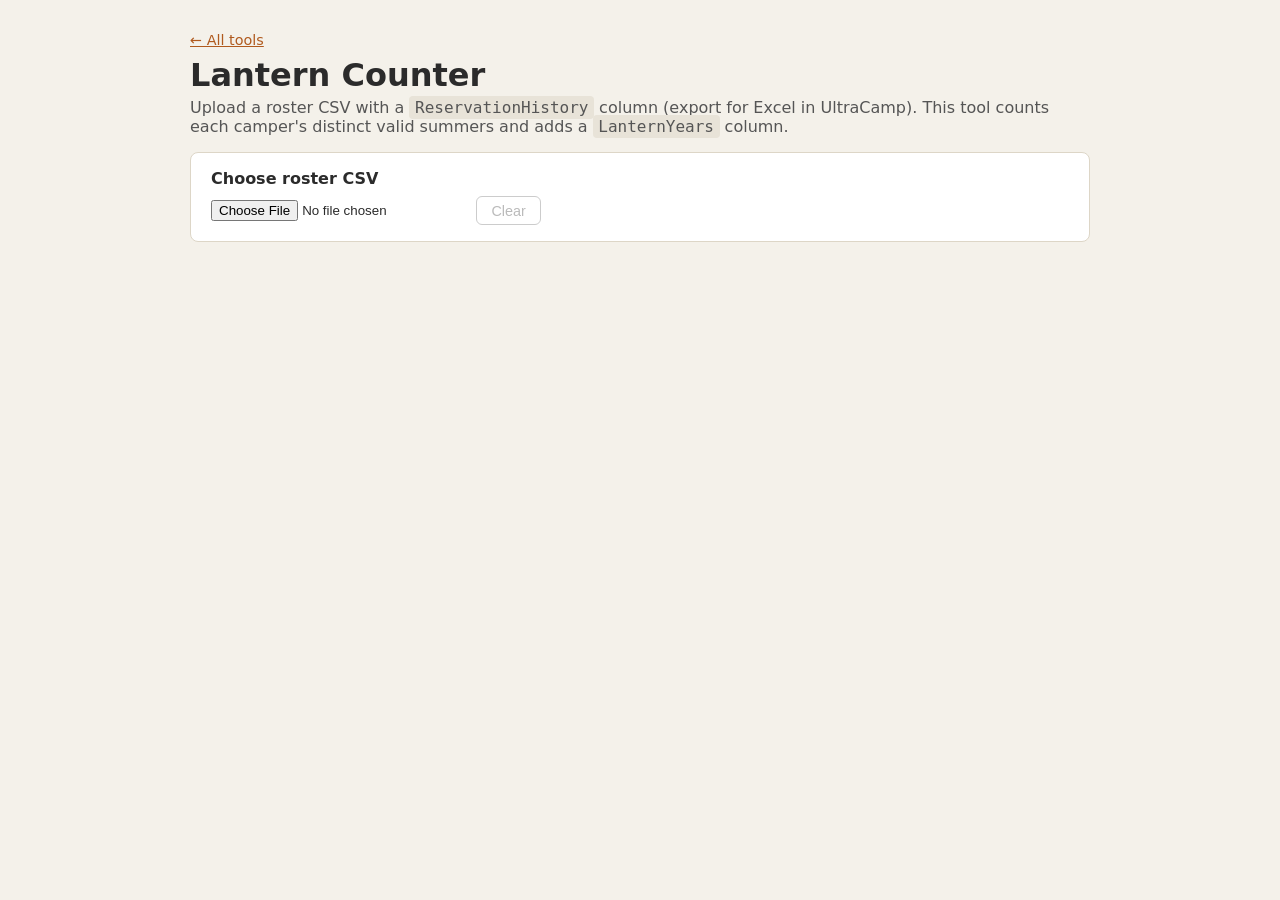
==== tools/lantern-counter/index.html @ c1ccd673 "Initial setup" ====
<!DOCTYPE html>
<html lang="en">
<head>
<meta charset="UTF-8">
<meta name="viewport" content="width=device-width, initial-scale=1">
<title>Lantern Counter</title>
<link rel="stylesheet" href="../../assets/css/tokens.css">
<link rel="stylesheet" href="../../assets/css/base.css">
<link rel="stylesheet" href="lantern.css">
</head>
<body>
<main>
  <p class="back-link"><a href="../../">← All tools</a></p>
  <h1>Lantern Counter</h1>
  <p class="subtitle">
    Upload a roster CSV with a <code>ReservationHistory</code> column (export for Excel in UltraCamp). This tool counts each
    camper's distinct valid summers and adds a <code>LanternYears</code> column.
  </p>

  <section class="panel">
    <label class="file-label" for="csvFile">Choose roster CSV</label>
    <div class="file-row">
      <input type="file" id="csvFile" accept=".csv,text/csv">
      <button id="clearBtn" class="btn btn-secondary" type="button" disabled>Clear</button>
    </div>
  </section>

  <section class="panel" id="summaryPanel" hidden>
    <h2>Summary</h2>
    <div id="summary"></div>
    <button id="downloadBtn" class="btn btn-primary" type="button" disabled>Download result CSV</button>
  </section>

  <section class="panel" id="warningsPanel" hidden>
    <h2>Format warnings</h2>
    <p>This file doesn't fully match the export format the tool was built for.
       <strong>Counts may be inaccurate</strong> — spot-check them before trusting the results.</p>
    <div id="warnings"></div>
  </section>

  <section class="panel" id="resultsPanel" hidden>
    <div class="results-header">
      <h2>Results</h2>
      <button id="fullscreenBtn" class="btn btn-secondary" type="button">Fullscreen</button>
    </div>
    <div class="results-controls">
      <input type="search" id="searchBox" placeholder="Search campers…" autocomplete="off">
      <label class="lanterns-only"><input type="checkbox" id="lanternsOnly"> Lanterns only</label>
      <button id="yearsFilterChip" type="button" class="filter-chip" title="Clear filter" hidden></button>
      <div class="sort-toggle" role="group" aria-label="Sort by">
        <span class="muted">Sort:</span>
        <button id="sortByRow" type="button" class="active">Original order</button>
        <button id="sortByName" type="button">Last name</button>
        <button id="sortByYears" type="button">Lantern years</button>
      </div>
    </div>
    <p id="resultsCount" class="muted"></p>
    <div id="resultsList"></div>
    <div id="resizeHandle" class="resize-handle" title="Drag to resize"></div>
  </section>

  <section class="panel" id="reviewPanel" hidden>
    <h2>⚠ Needs manual review</h2>
    <p>These session titles didn't match any known pattern and were <strong>not counted</strong>:</p>
    <pre id="reviewLog"></pre>
  </section>

  <section class="panel" id="logPanel" hidden>
    <div class="log-header">
      <h2>Log</h2>
      <button id="logToggleBtn" class="btn btn-secondary" type="button">Show log</button>
    </div>
    <pre id="log" hidden></pre>
  </section>
</main>
<script type="module" src="app.js"></script>
</body>
</html>
---- assets/css/tokens.css ----
/* Design tokens for icepop.org — the single source of truth for the site's
   look. Every tool pulls these in; no tool should hardcode a hex value.
   Palette is the warm/craft camp look carried over from the lantern counter. */

:root {
  /* Surfaces & text */
  --color-bg: #f4f1ea;          /* page background (cream) */
  --color-surface: #fff;        /* panels, cards */
  --color-surface-soft: #faf8f2;/* inset areas: stat tiles, pre blocks */
  --color-surface-code: #e8e3d8;/* inline code background */
  --color-text: #2b2b2b;
  --color-muted: #555;          /* secondary text */
  --color-muted-soft: #777;     /* tertiary text, ticks */
  --color-faint: #999;          /* axis labels, disabled hints */

  /* Borders */
  --color-border: #ddd6c7;      /* panel/card borders */
  --color-border-soft: #e5dfd0; /* softer inset borders */
  --color-border-input: #ccc4b2;/* form controls */

  /* Accent (burnt orange) */
  --color-accent: #b05a1e;
  --color-accent-hover: #93490f;
  --color-accent-soft: #fdf1e6; /* accent button hover wash */
  --color-accent-muted: #948a72;/* de-emphasized bars/swatches */

  /* Status */
  --color-success: #2c6e2c;
  --color-success-bg: #e9f3e9;
  --color-warn: #8a5a00;
  --color-warn-bg: #fdf6e3;
  --color-warn-border: #e0b13c;
  --color-error: #a01818;
  --color-error-bg: #fdeeee;
  --color-error-border: #c94f4f;

  /* Highlight */
  --color-lantern-bg: #fff0cc;  /* lantern row highlight */

  /* Typography */
  --font-sans: system-ui, -apple-system, "Segoe UI", sans-serif;
  --font-mono: ui-monospace, Consolas, monospace;

  /* Spacing scale */
  --space-1: 0.25rem;
  --space-2: 0.5rem;
  --space-3: 0.75rem;
  --space-4: 1rem;
  --space-5: 1.25rem;
  --space-6: 2rem;

  /* Radius */
  --radius-sm: 4px;
  --radius: 6px;
  --radius-lg: 8px;
  --radius-pill: 999px;

  /* Layout */
  --content-width: 900px;
}
---- assets/css/base.css ----
/* Shared base + components for icepop.org. Depends on tokens.css (load that
   first). Everything here is used by the homepage and by every tool; anything
   tool-specific belongs in that tool's own stylesheet. */

* { box-sizing: border-box; }

body {
  font-family: var(--font-sans);
  background: var(--color-bg);
  color: var(--color-text);
  margin: 0;
  padding: var(--space-6) var(--space-4);
}

main {
  max-width: var(--content-width);
  margin: 0 auto;
}

h1 {
  margin: 0 0 var(--space-1);
}

.subtitle {
  margin-top: 0;
  color: var(--color-muted);
}

a {
  color: var(--color-accent);
}

a:hover {
  color: var(--color-accent-hover);
}

code {
  background: var(--color-surface-code);
  padding: 0.1em 0.35em;
  border-radius: var(--radius-sm);
  font-family: var(--font-mono);
}

pre {
  background: var(--color-surface-soft);
  border: 1px solid var(--color-border-soft);
  border-radius: var(--radius);
  padding: var(--space-3);
  max-height: 420px;
  overflow: auto;
  font-size: 0.8rem;
  line-height: 1.45;
  white-space: pre-wrap;
  margin: 0;
}

.muted {
  color: var(--color-muted-soft);
}

/* Panels — the standard bordered content card used across tools. */
.panel {
  background: var(--color-surface);
  border: 1px solid var(--color-border);
  border-radius: var(--radius-lg);
  padding: var(--space-4) var(--space-5);
  margin-top: var(--space-4);
}

.panel h2 {
  margin: 0 0 var(--space-2);
  font-size: 1.1rem;
}

/* Buttons — keep any element's id/data hooks for JS; these classes carry the
   look. .btn-primary = filled accent, .btn-secondary = outline. */
.btn {
  font-size: 0.9rem;
  border-radius: var(--radius);
  cursor: pointer;
  padding: 0.35rem 0.9rem;
  border: 1px solid transparent;
}

.btn-primary {
  padding: var(--space-2) var(--space-5);
  font-size: 1rem;
  font-weight: 600;
  color: #fff;
  background: var(--color-accent);
  border-color: var(--color-accent);
}

.btn-primary:not(:disabled):hover {
  background: var(--color-accent-hover);
  border-color: var(--color-accent-hover);
}

.btn-primary:disabled {
  background: #bbb;
  border-color: #bbb;
  cursor: not-allowed;
}

.btn-secondary {
  background: var(--color-surface);
  color: var(--color-accent);
  border-color: var(--color-accent);
}

.btn-secondary:hover:not(:disabled) {
  background: var(--color-accent-soft);
}

.btn-secondary:disabled {
  color: #bbb;
  border-color: #ccc;
  cursor: not-allowed;
}
---- tools/lantern-counter/lantern.css ----
/* Lantern Counter — tool-specific styles only. Shared base (body, main,
   .panel, buttons, code, pre, .muted) comes from ../../assets/css/base.css;
   colors/spacing come from ../../assets/css/tokens.css. */

.back-link {
  margin: 0 0 var(--space-2);
  font-size: 0.9rem;
}

.file-label {
  display: block;
  font-weight: 600;
  margin-bottom: var(--space-2);
}

.error {
  color: var(--color-error);
  font-weight: 600;
}

/* summary: stat tiles, distribution chart, status chip */

.stat-row {
  display: flex;
  gap: var(--space-4);
  flex-wrap: wrap;
}

.stat-tile {
  flex: 1;
  min-width: 12rem;
  background: var(--color-surface-soft);
  border: 1px solid var(--color-border-soft);
  border-radius: var(--radius-lg);
  padding: var(--space-3) var(--space-4);
}

.stat-label {
  font-size: 0.85rem;
  color: var(--color-muted);
}

.stat-value {
  font-size: 2.4rem;
  font-weight: 600;
  line-height: 1.2;
  color: var(--color-text);
}

.chart {
  margin-top: var(--space-5);
}

.chart-title {
  font-weight: 600;
  font-size: 0.95rem;
  margin-bottom: var(--space-3);
}

.chart-plot {
  display: flex;
  align-items: flex-end;
  gap: 10px;
  height: 140px;
  border-bottom: 1px solid var(--color-border-soft);
}

.col-slot {
  position: relative;
  flex: 1;
  max-width: 48px;
  height: 100%;
  display: flex;
  flex-direction: column;
  align-items: center;
  justify-content: flex-end;
  cursor: pointer;
}

/* while a column is selected, the others recede */
.chart-plot.filtered .col-slot:not(.selected) .col-bar {
  opacity: 0.35;
}

.col-slot.selected .col-value {
  font-weight: 700;
  color: var(--color-text);
}

.col-slot:hover::after {
  content: attr(data-tip);
  position: absolute;
  bottom: calc(100% + 6px);
  left: 50%;
  transform: translateX(-50%);
  white-space: nowrap;
  background: var(--color-text);
  color: #fff;
  font-size: 0.75rem;
  padding: 0.3rem 0.55rem;
  border-radius: var(--radius-sm);
  pointer-events: none;
  z-index: 5;
}

.col-value {
  font-size: 0.75rem;
  color: var(--color-muted);
  margin-bottom: 2px;
}

.col-bar {
  width: 100%;
  max-width: 24px;
  background: var(--color-accent-muted);
  border-radius: var(--radius-sm) var(--radius-sm) 0 0;
}

.col-slot.lantern .col-bar {
  background: var(--color-accent);
}

.col-slot:hover .col-bar {
  filter: brightness(1.12);
}

.chart-ticks {
  display: flex;
  gap: 10px;
  margin-top: 3px;
}

.col-tick {
  flex: 1;
  max-width: 48px;
  text-align: center;
  font-size: 0.75rem;
  color: var(--color-muted-soft);
}

.chart-x-label {
  text-align: center;
  font-size: 0.75rem;
  color: var(--color-faint);
  margin-top: 2px;
}

.chart-legend {
  display: flex;
  gap: var(--space-5);
  margin-top: 0.6rem;
  font-size: 0.8rem;
  color: var(--color-muted);
}

.legend-item {
  display: inline-flex;
  align-items: center;
  gap: 0.4rem;
}

.legend-swatch {
  width: 10px;
  height: 10px;
  border-radius: 2px;
}

.swatch-muted {
  background: var(--color-accent-muted);
}

.swatch-accent {
  background: var(--color-accent);
}

.status-chip {
  display: inline-flex;
  align-items: center;
  gap: 0.4rem;
  margin-top: var(--space-4);
  padding: 0.35rem 0.85rem;
  border-radius: var(--radius-pill);
  font-size: 0.9rem;
  font-weight: 600;
}

.status-chip.good {
  background: var(--color-success-bg);
  color: var(--color-success);
}

.status-chip.warn {
  background: var(--color-warn-bg);
  color: var(--color-warn);
}

.log-header {
  display: flex;
  align-items: center;
  justify-content: space-between;
  gap: var(--space-4);
}

.log-header h2 {
  margin: 0;
}

#log:not([hidden]) {
  margin-top: var(--space-3);
}

.file-row {
  display: flex;
  align-items: center;
  gap: var(--space-3);
}

.results-header {
  display: flex;
  align-items: center;
  justify-content: space-between;
  gap: var(--space-4);
  margin-bottom: var(--space-2);
}

.results-header h2 {
  margin: 0;
}

#resultsPanel.fullscreen {
  position: fixed;
  inset: 0;
  z-index: 100;
  margin: 0;
  border: none;
  border-radius: 0;
  display: flex;
  flex-direction: column;
  overflow: hidden;
}

#resultsPanel.fullscreen #resultsList {
  flex: 1;
  height: auto !important;
  max-height: none !important;
}

#resultsPanel.fullscreen .resize-handle {
  display: none;
}

body.no-scroll {
  overflow: hidden;
}

.resize-handle {
  height: 14px;
  margin-top: 2px;
  cursor: ns-resize;
  display: flex;
  align-items: center;
  justify-content: center;
  touch-action: none;
}

.resize-handle::before {
  content: '';
  width: 48px;
  height: 4px;
  border-radius: 2px;
  background: var(--color-border);
}

.resize-handle:hover::before {
  background: #b0a890;
}

.results-controls {
  display: flex;
  align-items: center;
  gap: var(--space-4);
  flex-wrap: wrap;
}

#searchBox {
  flex: 1;
  min-width: 14rem;
  padding: var(--space-2) var(--space-3);
  font-size: 1rem;
  border: 1px solid var(--color-border-input);
  border-radius: var(--radius);
}

.lanterns-only {
  white-space: nowrap;
  cursor: pointer;
  user-select: none;
}

.filter-chip {
  padding: 0.3rem 0.75rem;
  font-size: 0.85rem;
  font-weight: 600;
  background: var(--color-accent);
  color: #fff;
  border: none;
  border-radius: var(--radius-pill);
  cursor: pointer;
  white-space: nowrap;
}

.filter-chip:hover {
  background: var(--color-accent-hover);
}

.sort-toggle {
  display: flex;
  align-items: center;
  gap: 0.4rem;
  white-space: nowrap;
}

.sort-toggle button {
  padding: 0.3rem 0.75rem;
  font-size: 0.85rem;
  background: var(--color-surface);
  color: var(--color-muted);
  border: 1px solid var(--color-border-input);
  border-radius: var(--radius);
  cursor: pointer;
}

.sort-toggle button:hover {
  background: #faf6ee;
}

.sort-toggle button.active {
  background: var(--color-accent);
  border-color: var(--color-accent);
  color: #fff;
}

#resultsCount {
  margin: 0.6rem 0 0.4rem;
  font-size: 0.85rem;
}

#resultsList {
  max-height: 480px;
  overflow: auto;
  border: 1px solid #eee7d8;
  border-radius: var(--radius);
}

details.camper {
  border-bottom: 1px solid #eee7d8;
}

details.camper:last-child {
  border-bottom: none;
}

details.camper.lantern {
  background: var(--color-lantern-bg);
}

details.camper summary {
  display: flex;
  align-items: baseline;
  gap: var(--space-3);
  padding: 0.45rem 0.6rem;
  cursor: pointer;
  list-style: none;
}

details.camper summary::-webkit-details-marker {
  display: none;
}

details.camper summary::before {
  content: '▸';
  color: #b0a890;
  flex: none;
}

details.camper[open] summary::before {
  content: '▾';
}

details.camper summary:hover {
  background: rgba(0, 0, 0, 0.03);
}

.result-name {
  font-weight: 600;
  min-width: 12rem;
}

.result-years {
  flex: 1;
  color: var(--color-muted);
  font-size: 0.9rem;
}

.result-badge {
  font-size: 0.9rem;
  color: var(--color-faint);
  white-space: nowrap;
}

details.camper.lantern .result-badge {
  color: var(--color-accent);
  font-weight: 700;
}

.camper-entries {
  padding: 0.2rem 0.75rem 0.6rem 1.9rem;
  font-size: 0.78rem;
}

.year-group {
  margin: 0.35rem 0;
  padding: 0.3rem 0 0.3rem 0.6rem;
  border-left: 3px solid var(--color-border);
}

.year-group.counts {
  border-left-color: var(--color-accent);
}

.year-group-header {
  display: flex;
  align-items: baseline;
  gap: var(--space-2);
  margin-bottom: 0.15rem;
  font-family: var(--font-sans);
}

.year-group-year {
  font-weight: 700;
  font-size: 0.85rem;
  color: var(--color-text);
}

.year-group-badge {
  font-size: 0.72rem;
  color: var(--color-muted-soft);
}

.badge-counts {
  color: var(--color-accent);
  font-weight: 600;
}

.badge-nocounts {
  color: var(--color-faint);
}

.entry-line {
  font-family: var(--font-mono);
  line-height: 1.6;
}

.entry-line.valid {
  color: var(--color-success);
}

.entry-line.valid.counted {
  font-weight: 700;
}

.entry-line.excluded {
  color: #96442a;
}

.entry-line.review {
  color: var(--color-error);
  font-weight: 600;
}

#reviewPanel {
  border-color: var(--color-warn-border);
  background: var(--color-warn-bg);
}

#warningsPanel {
  border-color: var(--color-error-border);
  background: var(--color-error-bg);
}

#warningsPanel h2 {
  color: var(--color-error);
}

.warning-item {
  margin-top: var(--space-3);
  padding-top: var(--space-3);
  border-top: 1px solid #eccccc;
}

.warning-item p {
  margin: 0 0 0.4rem;
  font-weight: 600;
}
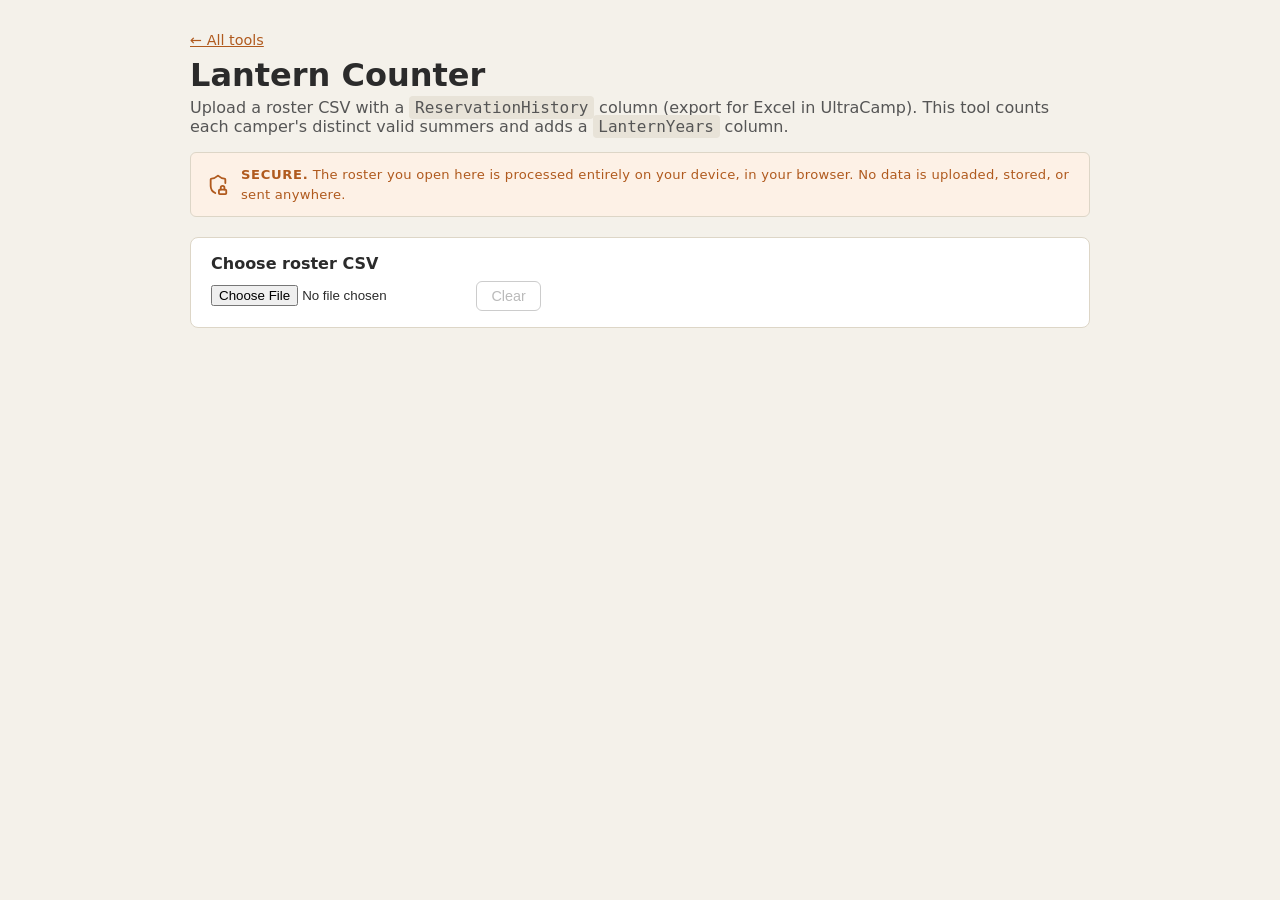
==== commit 358c9809: "Add privacy note and related styles to Lantern Counter tool" ====
--- a/tools/lantern-counter/index.html
+++ b/tools/lantern-counter/index.html
@@ -17,6 +17,11 @@
     camper's distinct valid summers and adds a <code>LanternYears</code> column.
   </p>
 
+  <p class="privacy-note">
+    <svg aria-hidden="true" focusable="false" xmlns="http://www.w3.org/2000/svg" viewBox="0 0 24 24" fill="none" stroke="currentColor" stroke-width="2" stroke-linecap="round" stroke-linejoin="round"><path d="M20 9.807V6a1 1 0 00-1-1c-2 0-4.49-1.19-6.24-2.72a1.17 1.17 0 00-1.52 0C9.5 3.8 7 5 5 5a1 1 0 00-1 1v7c0 3.88 2.107 6.254 5 7.796"/><path d="M19 17v-2a2 2 0 00-4 0v2"/><rect x="13" y="17" width="8" height="5" rx="1"/></svg>
+    <span><strong>Secure.</strong> The roster you open here is processed entirely on your device, in your browser. No data is uploaded, stored, or sent anywhere.</span>
+  </p>
+
   <section class="panel">
     <label class="file-label" for="csvFile">Choose roster CSV</label>
     <div class="file-row">
@@ -28,7 +33,10 @@
   <section class="panel" id="summaryPanel" hidden>
     <h2>Summary</h2>
     <div id="summary"></div>
-    <button id="downloadBtn" class="btn btn-primary" type="button" disabled>Download result CSV</button>
+    <div class="summary-actions">
+      <button id="downloadBtn" class="btn btn-primary" type="button" disabled>Download result CSV</button>
+      <button id="printRosterBtn" class="btn btn-primary" type="button" disabled>Print lantern roster</button>
+    </div>
   </section>
 
   <section class="panel" id="warningsPanel" hidden>
@@ -43,6 +51,7 @@
       <h2>Results</h2>
       <button id="fullscreenBtn" class="btn btn-secondary" type="button">Fullscreen</button>
     </div>
+    <p class="name-note muted">Names come from registration records and may differ from the name a camper goes by at camp.</p>
     <div class="results-controls">
       <input type="search" id="searchBox" placeholder="Search campers…" autocomplete="off">
       <label class="lanterns-only"><input type="checkbox" id="lanternsOnly"> Lanterns only</label>
@@ -73,6 +82,11 @@
     <pre id="log" hidden></pre>
   </section>
 </main>
+
+<!-- Print-only: a clean lantern roster. Hidden on screen; @media print in
+     lantern.css hides the app UI and shows just this. Populated on demand. -->
+<div id="printRoster" class="print-roster" aria-hidden="true"></div>
+
 <script type="module" src="app.js"></script>
 </body>
 </html>
--- a/assets/css/base.css
+++ b/assets/css/base.css
@@ -117,3 +117,34 @@
   border-color: #ccc;
   cursor: not-allowed;
 }
+
+/* Privacy note — a distinct callout stating data never leaves the device.
+   Deliberately styled apart from body text; used at the top of every page. */
+.privacy-note {
+  display: flex;
+  align-items: center;
+  gap: var(--space-3);
+  margin: 0 0 var(--space-5);
+  padding: var(--space-3) var(--space-4);
+  border: 1px solid var(--color-border);
+  border-radius: var(--radius);
+  background: var(--color-accent-soft);
+  color: var(--color-accent);
+  font-size: 0.82rem;
+  line-height: 1.5;
+  letter-spacing: 0.02em;
+}
+
+.privacy-note svg {
+  flex: none;
+  width: 22px;
+  height: 22px;
+  color: var(--color-accent);
+}
+
+.privacy-note strong {
+  font-weight: 800;
+  text-transform: uppercase;
+  letter-spacing: 0.05em;
+  color: var(--color-accent);
+}
--- a/tools/lantern-counter/lantern.css
+++ b/tools/lantern-counter/lantern.css
@@ -502,3 +502,106 @@
   margin: 0 0 0.4rem;
   font-weight: 600;
 }
+
+.summary-actions {
+  display: flex;
+  flex-wrap: wrap;
+  gap: var(--space-3);
+  margin-top: var(--space-4);
+}
+
+.name-note {
+  margin: 0 0 var(--space-3);
+  font-size: 0.85rem;
+}
+
+/* Lantern roster print-out. Hidden on screen; when the print dialog opens we
+   hide the whole app UI and show only this, cleanly formatted for paper. */
+.print-roster {
+  display: none;
+}
+
+@media print {
+  /* Consistent physical margins on EVERY page (container padding would only
+     inset the first page's top and last page's bottom). */
+  @page {
+    margin: 1.5cm;
+  }
+
+  body > *:not(.print-roster) { display: none !important; }
+
+  body {
+    background: #fff;
+    color: #000;
+    margin: 0;
+    padding: 0;
+  }
+
+  .print-roster {
+    display: block;
+    font-family: var(--font-sans);
+    color: #000;
+  }
+
+  .print-header {
+    margin-bottom: 1.1rem;
+    padding-bottom: 0.6rem;
+    border-bottom: 2px solid #000;
+    break-after: avoid; /* keep the title with the start of the table */
+  }
+
+  .print-title {
+    margin: 0;
+    font-size: 1.7rem;
+    letter-spacing: 0.01em;
+  }
+
+  .print-meta {
+    margin: 0.35rem 0 0;
+    font-size: 0.85rem;
+    color: #444;
+  }
+
+  .print-table {
+    width: 100%;
+    border-collapse: collapse;
+    font-size: 0.95rem;
+  }
+
+  .print-table thead {
+    display: table-header-group; /* repeat header if the roster spans pages */
+  }
+
+  .print-table th {
+    text-align: left;
+    padding: 0 0.6rem 0.4rem;
+    font-size: 0.72rem;
+    text-transform: uppercase;
+    letter-spacing: 0.06em;
+    color: #333;
+    border-bottom: 1.5px solid #000;
+  }
+
+  .print-table td {
+    padding: 0.4rem 0.6rem;
+    border-bottom: 1px solid #ccc;
+  }
+
+  .print-table tbody tr {
+    page-break-inside: avoid; /* legacy */
+    break-inside: avoid;      /* modern */
+  }
+
+  .print-table .col-years {
+    text-align: right;
+    white-space: nowrap;
+    font-variant-numeric: tabular-nums;
+  }
+
+  .print-note {
+    margin: 1rem 0 0;
+    font-size: 0.78rem;
+    font-style: italic;
+    color: #555;
+  }
+}
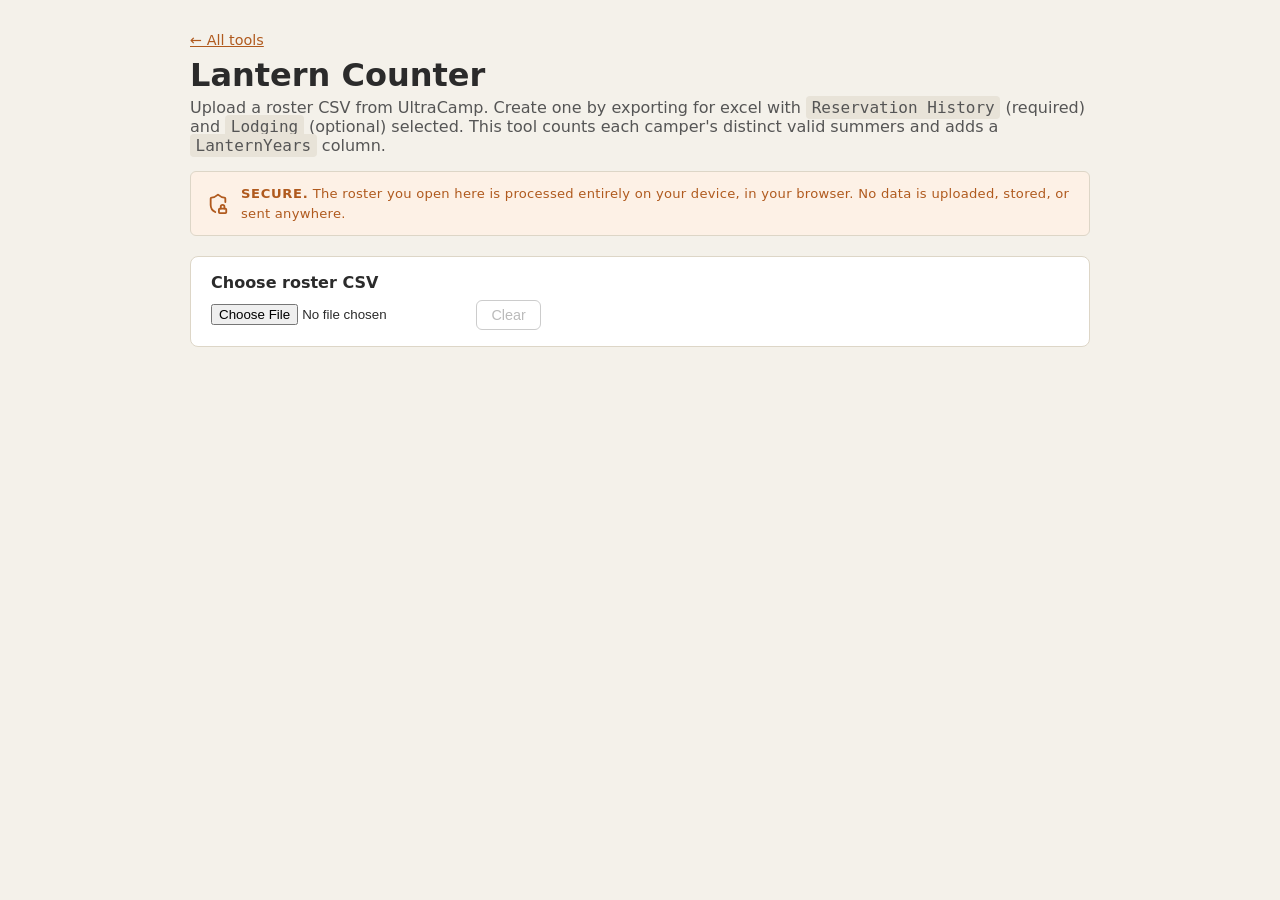
==== commit c3bba462: "Update subtitle in Lantern Counter for clarity on CSV requirements" ====
--- a/tools/lantern-counter/index.html
+++ b/tools/lantern-counter/index.html
@@ -13,7 +13,7 @@
   <p class="back-link"><a href="../../">← All tools</a></p>
   <h1>Lantern Counter</h1>
   <p class="subtitle">
-    Upload a roster CSV with a <code>ReservationHistory</code> column (export for Excel in UltraCamp). This tool counts each
+    Upload a roster CSV from UltraCamp. Create one by exporting for excel with <code>Reservation History</code> (required) and <code>Lodging</code> (optional) selected. This tool counts each
     camper's distinct valid summers and adds a <code>LanternYears</code> column.
   </p>
 
@@ -33,10 +33,6 @@
   <section class="panel" id="summaryPanel" hidden>
     <h2>Summary</h2>
     <div id="summary"></div>
-    <div class="summary-actions">
-      <button id="downloadBtn" class="btn btn-primary" type="button" disabled>Download result CSV</button>
-      <button id="printRosterBtn" class="btn btn-primary" type="button" disabled>Print lantern roster</button>
-    </div>
   </section>
 
   <section class="panel" id="warningsPanel" hidden>
@@ -49,12 +45,26 @@
   <section class="panel" id="resultsPanel" hidden>
     <div class="results-header">
       <h2>Results</h2>
-      <button id="fullscreenBtn" class="btn btn-secondary" type="button">Fullscreen</button>
+      <div class="results-actions">
+        <button id="downloadBtn" class="btn btn-secondary btn-icon" type="button" disabled aria-label="Download result CSV" title="Download result CSV">
+          <svg width="18" height="18" aria-hidden="true" xmlns="http://www.w3.org/2000/svg" viewBox="0 0 24 24" fill="none" stroke="currentColor" stroke-width="2" stroke-linecap="round" stroke-linejoin="round"><path d="M21 15v4a2 2 0 0 1-2 2H5a2 2 0 0 1-2-2v-4"/><path d="m7 10 5 5 5-5"/><path d="M12 15V3"/></svg>
+        </button>
+        <button id="printRosterBtn" class="btn btn-secondary btn-icon" type="button" disabled aria-label="Print lantern roster" title="Print lantern roster">
+          <svg width="18" height="18" aria-hidden="true" xmlns="http://www.w3.org/2000/svg" viewBox="0 0 24 24" fill="none" stroke="currentColor" stroke-width="2" stroke-linecap="round" stroke-linejoin="round"><path d="M6 18H4a2 2 0 0 1-2-2v-5a2 2 0 0 1 2-2h16a2 2 0 0 1 2 2v5a2 2 0 0 1-2 2h-2"/><path d="M6 9V2h12v7"/><rect x="6" y="14" width="12" height="8" rx="1"/></svg>
+        </button>
+        <button id="fullscreenBtn" class="btn btn-secondary btn-icon" type="button" aria-label="Enter fullscreen" title="Fullscreen">
+          <svg class="fs-icon fs-enter" width="18" height="18" aria-hidden="true" xmlns="http://www.w3.org/2000/svg" viewBox="0 0 24 24" fill="none" stroke="currentColor" stroke-width="2" stroke-linecap="round" stroke-linejoin="round"><path d="M8 3H5a2 2 0 0 0-2 2v3"/><path d="M21 8V5a2 2 0 0 0-2-2h-3"/><path d="M3 16v3a2 2 0 0 0 2 2h3"/><path d="M16 21h3a2 2 0 0 0 2-2v-3"/></svg>
+          <svg class="fs-icon fs-exit" width="18" height="18" aria-hidden="true" xmlns="http://www.w3.org/2000/svg" viewBox="0 0 24 24" fill="none" stroke="currentColor" stroke-width="2" stroke-linecap="round" stroke-linejoin="round"><path d="M8 3v3a2 2 0 0 1-2 2H3"/><path d="M21 8h-3a2 2 0 0 1-2-2V3"/><path d="M3 16h3a2 2 0 0 1 2 2v3"/><path d="M16 21v-3a2 2 0 0 1 2-2h3"/></svg>
+        </button>
+      </div>
     </div>
     <p class="name-note muted">Names come from registration records and may differ from the name a camper goes by at camp.</p>
     <div class="results-controls">
       <input type="search" id="searchBox" placeholder="Search campers…" autocomplete="off">
       <label class="lanterns-only"><input type="checkbox" id="lanternsOnly"> Lanterns only</label>
+      <label class="cabin-filter" id="cabinFilterLabel" hidden>Cabin:
+        <select id="cabinSelect"><option value="">All</option></select>
+      </label>
       <button id="yearsFilterChip" type="button" class="filter-chip" title="Clear filter" hidden></button>
       <div class="sort-toggle" role="group" aria-label="Sort by">
         <span class="muted">Sort:</span>
--- a/assets/css/base.css
+++ b/assets/css/base.css
@@ -118,6 +118,20 @@
   cursor: not-allowed;
 }
 
+/* Icon-only button: square padding, icon sized via its svg. */
+.btn-icon {
+  display: inline-flex;
+  align-items: center;
+  justify-content: center;
+  padding: 0.35rem 0.5rem;
+}
+
+.btn-icon svg {
+  display: block;
+  width: 18px;
+  height: 18px;
+}
+
 /* Privacy note — a distinct callout stating data never leaves the device.
    Deliberately styled apart from body text; used at the top of every page. */
 .privacy-note {
--- a/tools/lantern-counter/lantern.css
+++ b/tools/lantern-counter/lantern.css
@@ -219,6 +219,7 @@
   display: flex;
   align-items: center;
   justify-content: space-between;
+  flex-wrap: wrap;
   gap: var(--space-4);
   margin-bottom: var(--space-2);
 }
@@ -297,6 +298,25 @@
   user-select: none;
 }
 
+.cabin-filter {
+  display: inline-flex;
+  align-items: center;
+  gap: 0.35rem;
+  white-space: nowrap;
+  font-size: 0.85rem;
+  color: var(--color-muted);
+}
+
+.cabin-filter select {
+  font-size: 0.85rem;
+  padding: 0.3rem 0.5rem;
+  border: 1px solid var(--color-border-input);
+  border-radius: var(--radius);
+  background: var(--color-surface);
+  color: var(--color-text);
+  cursor: pointer;
+}
+
 .filter-chip {
   padding: 0.3rem 0.75rem;
   font-size: 0.85rem;
@@ -396,6 +416,17 @@
   min-width: 12rem;
 }
 
+.result-cabin {
+  flex: none;
+  font-size: 0.8rem;
+  color: var(--color-muted);
+  background: var(--color-surface-soft);
+  border: 1px solid var(--color-border-soft);
+  border-radius: var(--radius-pill);
+  padding: 0.05rem 0.55rem;
+  white-space: nowrap;
+}
+
 .result-years {
   flex: 1;
   color: var(--color-muted);
@@ -503,11 +534,30 @@
   font-weight: 600;
 }
 
-.summary-actions {
+.results-actions {
   display: flex;
   flex-wrap: wrap;
+  align-items: center;
   gap: var(--space-3);
-  margin-top: var(--space-4);
+}
+
+/* Fullscreen toggle: show the "enter" icon normally, the "exit" icon while
+   the results panel is fullscreen. Both icons are block-level (not reliant on
+   base.css) so the button height is identical in either state. */
+.fs-icon {
+  display: block;
+}
+
+.fs-icon.fs-exit {
+  display: none;
+}
+
+#resultsPanel.fullscreen .fs-icon.fs-enter {
+  display: none;
+}
+
+#resultsPanel.fullscreen .fs-icon.fs-exit {
+  display: block;
 }
 
 .name-note {
